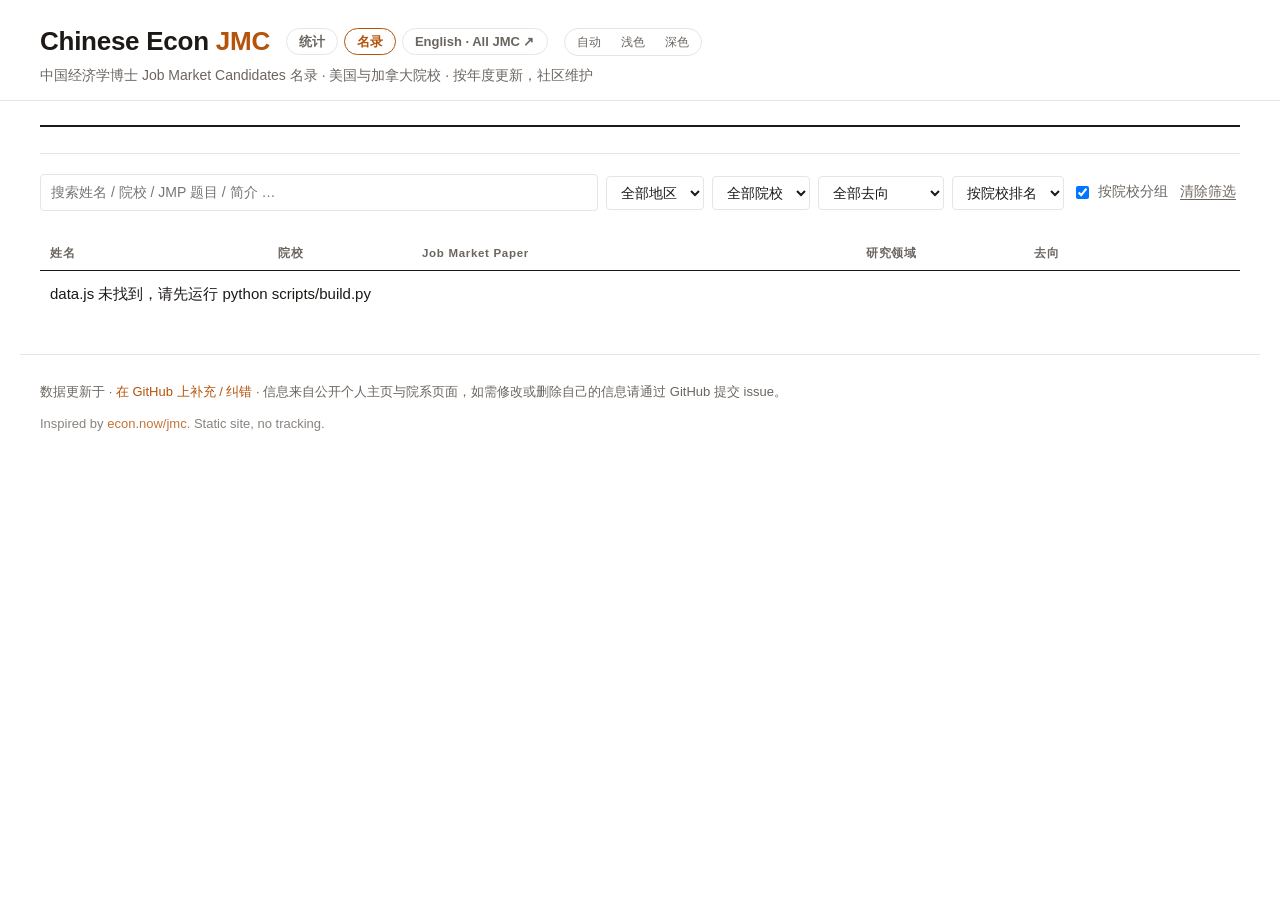
==== site/china/index.html @ bf8fd035 "Restructure as Econ JMC: English directory at the root, Chinese site as China JMC module in china/ -" ====
<!DOCTYPE html>
<html lang="zh-CN">
<head>
<meta charset="utf-8">
<meta name="viewport" content="width=device-width, initial-scale=1">
<title>Chinese Econ Job Market Candidates · 中国经济学博士求职者名录</title>
<meta name="description" content="A yearly, community-maintained directory of economics PhD job market candidates from mainland China.">
<script src="../theme.js"></script>
<link rel="stylesheet" href="../style.css">
</head>
<body class="directory-page">

<header class="topbar">
  <div class="wrap">
    <div class="brand">
      <div class="brand-row">
        <h1>Chinese Econ <span>JMC</span></h1>
        <nav class="pages" aria-label="Pages"><a href="stats.html">统计</a><a href="./" class="active" aria-current="page">名录</a><a href="../" lang="en">English · All JMC ↗</a></nav>
        <div class="theme-switch" role="group" aria-label="明暗模式"><button type="button" data-theme-set="auto">自动</button><button type="button" data-theme-set="light">浅色</button><button type="button" data-theme-set="dark">深色</button></div>
      </div>
      <p class="tagline">中国经济学博士 Job Market Candidates 名录 · 美国与加拿大院校 · 按年度更新，社区维护</p>
    </div>
    <nav class="cycles" id="cycle-tabs" aria-label="Job market cycle"></nav>
  </div>
</header>

<main class="wrap">

  <section class="kpis-band" id="stats" aria-live="polite"></section>
  <p class="cycle-note" id="cycle-note" hidden></p>

  <section class="controls">
    <div class="row">
      <input id="q" type="search" placeholder="搜索姓名 / 院校 / JMP 题目 / 简介 …" autocomplete="off">
      <select id="region"><option value="">全部地区</option></select>
      <select id="school"><option value="">全部院校</option></select>
      <select id="placement">
        <option value="">全部去向</option>
        <option value="known">已有去向</option>
        <option value="Faculty">教职 Faculty</option>
        <option value="Non-tenure-track">非终身轨教职</option>
        <option value="Postdoc">博后 Postdoc</option>
        <option value="Industry & Other">业界及其他</option>
        <option value="Deferred">延期上市场</option>
        <option value="unknown">去向未知</option>
      </select>
      <select id="sort">
        <option value="rank">按院校排名</option>
        <option value="name">按姓氏</option>
        <option value="school">按院校名称</option>
      </select>
      <label class="toggle"><input type="checkbox" id="group" checked> 按院校分组</label>
      <button id="reset" class="btn-ghost" type="button">清除筛选</button>
    </div>
    <div class="row chips" id="field-chips" aria-label="Research fields"></div>
  </section>

  <p class="result-count" id="count"></p>

  <section class="filter-prompt" id="prompt" hidden>
    <h2>查找候选人</h2>
    <p>在上方输入姓名、院校、JMP 题目或简介中的关键词，或按地区、院校、去向、研究领域筛选，即可列出符合条件的候选人。</p>
  </section>

  <section class="table-wrap" id="results">
    <table id="table">
      <thead>
        <tr>
          <th class="col-name">姓名</th>
          <th class="col-school">院校</th>
          <th class="col-jmp">Job Market Paper</th>
          <th class="col-fields">研究领域</th>
          <th class="col-place">去向</th>
        </tr>
      </thead>
      <tbody id="tbody"></tbody>
    </table>
    <p class="empty" id="empty" hidden>没有符合条件的候选人。</p>
  </section>

</main>

<footer class="wrap footer">
  <p>
    数据更新于 <span id="generated"></span> ·
    <a id="repo-link" href="#" target="_blank" rel="noopener">在 GitHub 上补充 / 纠错</a> ·
    信息来自公开个人主页与院系页面，如需修改或删除自己的信息请通过 GitHub 提交 issue。
  </p>
  <p class="muted">Inspired by <a href="https://econ.now/jmc/2025" target="_blank" rel="noopener">econ.now/jmc</a>. Static site, no tracking.</p>
</footer>

<script src="../data.js"></script>
<script src="app.js"></script>
</body>
</html>
---- site/style.css ----
:root {
  --bg: #fafaf9;
  --panel: #ffffff;
  --text: #1c1917;
  --muted: #6b6560;
  --line: #e7e5e4;
  --accent: #b45309;
  --accent-soft: #fff4e5;
  --tag: #f3f1ee;
  --faculty: #24497a;
  --faculty-bg: #e9eff7;
  --postdoc: #7a5410;
  --postdoc-bg: #f8f0de;
  --industry: #8f3628;
  --industry-bg: #f9ebe8;
  --radius: 8px;
  --serif: "Source Serif 4", "Source Serif Pro", Charter, "Bitstream Charter", "Sitka Text", Cambria, Georgia, "Noto Serif CJK SC", "Source Han Serif SC", "Songti SC", "STSong", "SimSun", serif;
  font-family: -apple-system, BlinkMacSystemFont, "Segoe UI", "PingFang SC", "Hiragino Sans GB", "Microsoft YaHei", "Noto Sans CJK SC", Helvetica, Arial, sans-serif;
}
@media (prefers-color-scheme: dark) {
  :root:not([data-theme="light"]) {
    --bg: #171412; --panel: #1f1b18; --text: #f5f2ef; --muted: #a8a099; --line: #3a332e;
    --accent: #f59e0b; --accent-soft: #3a2a12; --tag: #2a2521;
    --faculty: #a9c3e8; --faculty-bg: #1b2738; --postdoc: #e2bd72; --postdoc-bg: #33280f;
    --industry: #eba293; --industry-bg: #3a1e19;
  }
}
:root[data-theme="dark"] {
    --bg: #171412; --panel: #1f1b18; --text: #f5f2ef; --muted: #a8a099; --line: #3a332e;
    --accent: #f59e0b; --accent-soft: #3a2a12; --tag: #2a2521;
    --faculty: #a9c3e8; --faculty-bg: #1b2738; --postdoc: #e2bd72; --postdoc-bg: #33280f;
    --industry: #eba293; --industry-bg: #3a1e19;
  }
:root { color-scheme: light dark; }
:root[data-theme="light"] { color-scheme: light; }
:root[data-theme="dark"] { color-scheme: dark; }
* { box-sizing: border-box; }
html, body { margin: 0; background: var(--panel); color: var(--text); font-size: 15px; line-height: 1.5; }
a { color: var(--accent); text-decoration: none; }
a:hover { text-decoration: underline; }
.wrap { max-width: 1240px; margin: 0 auto; padding: 0 20px; }

/* header */
.topbar { border-bottom: 1px solid var(--line); background: var(--panel); }
.topbar .wrap { display: flex; flex-wrap: wrap; align-items: flex-end; justify-content: space-between; gap: 12px; padding-top: 22px; padding-bottom: 0; }
.brand h1 { margin: 0; font-size: 26px; letter-spacing: -0.01em; }
.brand h1 span { color: var(--accent); }
.brand-row { display: flex; flex-wrap: wrap; align-items: center; gap: 8px 16px; }
.pages { display: flex; gap: 6px; }
.pages a { font-size: 13px; font-weight: 600; color: var(--muted); padding: 3px 12px; border: 1px solid var(--line); border-radius: 999px; }
.pages a:hover { color: var(--text); text-decoration: none; border-color: var(--muted); }
.pages a.active { color: var(--accent); border-color: var(--accent); }
.tagline { margin: 4px 0 14px; color: var(--muted); font-size: 14px; }
.cycles { display: flex; gap: 4px; }
.cycles button { background: none; border: none; border-bottom: 3px solid transparent; padding: 10px 14px; font: inherit; font-weight: 600; color: var(--muted); cursor: pointer; }
.cycles button:hover { color: var(--text); }
.cycles button.active { color: var(--accent); border-bottom-color: var(--accent); }

/* ---- directory: summary band (same language as the stats report) ---- */
.kpis-band { display: grid; grid-template-columns: repeat(4, 1fr); margin: 24px 0 20px; padding: 12px 0 14px;
  border-top: 2px solid var(--text); border-bottom: 1px solid var(--line); }
.kpi { padding: 0 20px; border-left: 1px solid var(--line); }
.kpi:first-child { border-left: none; padding-left: 0; }
.kpi .n { font-family: var(--serif); font-size: 30px; font-weight: 600; line-height: 1.15; font-variant-numeric: lining-nums tabular-nums; }
.kpi .l { color: var(--text); font-size: 13.5px; margin-top: 3px; }
.kpi .l span { display: block; color: var(--muted); font-size: 12px; margin-top: 2px; }

.cycle-note { margin: -8px 0 18px; color: var(--muted); font-size: 12.5px; }

/* ---- controls ---- */
.controls { margin: 0 0 6px; }
.row { display: flex; flex-wrap: wrap; gap: 8px; align-items: center; }
.row + .row { margin-top: 10px; }
input[type=search], select { font: inherit; font-size: 14px; padding: 7px 10px; border: 1px solid var(--line); border-radius: 4px; background: var(--panel); color: var(--text); }
input[type=search]:focus, select:focus { outline: 2px solid color-mix(in oklab, var(--accent) 35%, transparent); outline-offset: 0; border-color: var(--accent); }
input[type=search] { flex: 1 1 280px; min-width: 200px; }
select { max-width: 260px; }
.toggle { display: inline-flex; align-items: center; gap: 6px; color: var(--muted); font-size: 13.5px; cursor: pointer; }
.btn-ghost { font: inherit; font-size: 13.5px; background: none; border: none; padding: 6px 4px; color: var(--muted); cursor: pointer; text-decoration: underline; text-underline-offset: 3px; }
.btn-ghost:hover { color: var(--text); }
.chips { gap: 4px 6px; }
.chip { font: inherit; font-size: 12.5px; padding: 2px 9px; border-radius: 3px; border: 1px solid var(--line); background: none; color: var(--text); cursor: pointer; }
.chip:hover { border-color: var(--muted); }
.chip.active { background: var(--text); border-color: var(--text); color: var(--panel); }
.chip .c { color: var(--muted); font-size: 11.5px; margin-left: 5px; font-variant-numeric: tabular-nums; }
.chip.active .c { color: inherit; opacity: .75; }

.result-count { color: var(--muted); font-size: 12.5px; margin: 14px 0 0; }

.filter-prompt { margin: 28px 0 48px; padding: 28px 0; border-top: 1.5px solid var(--text); border-bottom: 1px solid var(--line); text-align: center; }
.filter-prompt h2 { margin: 0 0 6px; font-family: var(--serif); font-size: 20px; font-weight: 600; }
.filter-prompt p { margin: 0 auto; max-width: 36em; color: var(--muted); font-size: 14px; line-height: 1.7; }

/* ---- the directory table ---- */
.table-wrap { overflow-x: auto; margin-bottom: 36px; }
table { width: 100%; border-collapse: collapse; }
th, td { text-align: left; padding: 12px 10px; vertical-align: top; }
thead th { font-size: 11.5px; font-weight: 600; letter-spacing: .06em; color: var(--muted); background: var(--panel);
  border-bottom: 1.5px solid var(--text); position: sticky; top: 0; z-index: 1; padding-top: 10px; padding-bottom: 8px; }
table.grouped .col-school, table.grouped td.school { display: none; }
.col-name { width: 19%; }
.col-school { width: 12%; }
.col-jmp { width: 37%; }
.col-fields { width: 14%; }
.col-place { width: 18%; }

tr.group th { padding: 26px 10px 8px; border-bottom: 1px solid var(--line); font-weight: 400; background: none; position: static; letter-spacing: 0; color: var(--text); }
tr.group th .rank { display: inline-block; min-width: 36px; font-family: var(--serif); color: var(--muted); font-size: 14px; }
tr.group th .sn { font-family: var(--serif); font-size: 18px; font-weight: 600; }
tr.group th .zh { color: var(--muted); font-size: 13.5px; margin-left: 8px; }
tr.group th .n { float: right; color: var(--muted); font-size: 12px; margin-top: 5px; font-variant-numeric: tabular-nums; }
tr.group th .note { color: var(--muted); font-size: 12.5px; font-style: italic; margin-left: 12px; }
tr.group.empty th { padding-top: 12px; padding-bottom: 6px; }
tr.group.empty th .sn { font-size: 15px; font-weight: 500; color: var(--muted); }
tr.group.empty th .rank { font-size: 13px; }

tr.cand { cursor: pointer; }
tr.cand td { border-bottom: 1px solid color-mix(in oklab, var(--line) 70%, var(--panel)); }
tr.cand:hover td { background: color-mix(in oklab, var(--tag) 70%, var(--panel)); }
tr.cand.open td { background: var(--tag); border-bottom: none; }
td.name .nm { font-weight: 600; font-size: 15px; }
td.name .zh { color: var(--muted); margin-left: 5px; font-size: 14px; }
td.name .meta { display: block; color: var(--muted); font-size: 12px; margin-top: 3px; font-variant-numeric: tabular-nums; }
td.name .site { color: var(--accent); }
td.school { font-size: 14px; }
td.school .rank { color: var(--muted); font-size: 12px; margin-right: 4px; }
td.jmp .jt { font-family: var(--serif); font-size: 15.5px; line-height: 1.45; color: var(--text); }
td.fields { font-size: 12.5px; color: var(--muted); line-height: 1.6; }
td.fields span + span::before { content: " · "; color: color-mix(in oklab, var(--muted) 60%, var(--panel)); }
td.fields .raw { font-style: italic; }
.none { color: color-mix(in oklab, var(--muted) 70%, var(--panel)); }

/* placement: colored dot + label, then the destination */
.pl { display: inline-flex; align-items: center; gap: 6px; font-size: 12px; font-weight: 600; letter-spacing: .02em; }
.pl i { width: 7px; height: 7px; border-radius: 50%; background: currentColor; flex: none; }
.pl.Faculty { color: var(--faculty); }
.pl.Non-tenure-track { color: var(--faculty); }
.pl.Non-tenure-track i { background: none; box-shadow: inset 0 0 0 1.5px currentColor; }
.pl.Postdoc { color: var(--postdoc); }
.pl.Industry { color: var(--industry); }
.pl.Deferred { color: var(--muted); }
.pl.Deferred i { background: none; box-shadow: inset 0 0 0 1.5px currentColor; }
td.place .txt { display: block; font-size: 13.5px; margin-top: 2px; line-height: 1.45; }

/* expanded row */
tr.detail td { background: var(--tag); padding: 4px 10px 18px; border-bottom: 1px solid var(--line); }
.detail-inner { display: grid; grid-template-columns: 2fr 1fr; gap: 28px; font-size: 14px; line-height: 1.65; }
.detail-inner h4 { margin: 0 0 4px; font-size: 11.5px; font-weight: 600; letter-spacing: .06em; color: var(--muted); }
.detail-inner p { margin: 0 0 8px; }
.detail-inner ul { margin: 0; padding-left: 18px; }
.detail-inner .src { color: var(--muted); font-size: 12px; }
/* research output: label column + serif titles, like the JMP column and the stats report */
.research { grid-column: 1 / -1; border-top: 1px solid var(--line); padding-top: 12px; }
.research h4 { margin-bottom: 8px; }
.r-group { display: grid; grid-template-columns: 170px 1fr; gap: 16px; padding: 10px 0; }
.r-group + .r-group { border-top: 1px dashed color-mix(in oklab, var(--line) 80%, transparent); }
.r-label { display: flex; flex-wrap: wrap; align-items: baseline; align-self: start; align-content: flex-start; padding-top: 2px; gap: 2px 7px; font-size: 12px; font-weight: 600; letter-spacing: .02em; }
.r-label i { width: 7px; height: 7px; border-radius: 50%; background: currentColor; flex: none; align-self: center; }
.r-label span { flex-basis: 100%; padding-left: 14px; color: var(--muted); font-weight: 400; font-variant-numeric: tabular-nums; }
.pub .r-label, .rc.pub i { color: var(--faculty); }
.rr .r-label, .rc.rr i { color: var(--postdoc); }
.wp .r-label, .rc.wp i { color: var(--muted); }
.rc.wp i { background: none; box-shadow: inset 0 0 0 1.5px currentColor; }
.wp .r-label i { background: none; box-shadow: inset 0 0 0 1.5px currentColor; }
.papers { list-style: none; margin: 0; padding: 0 !important; }
.papers li { margin: 0 0 9px; line-height: 1.45; }
.papers li:last-child { margin-bottom: 0; }
.papers .pt { font-family: var(--serif); font-size: 15px; color: var(--text); }
.papers .pt a { color: inherit; text-decoration: underline; text-decoration-color: color-mix(in oklab, var(--accent) 45%, transparent); text-underline-offset: 3px; }
.papers .pt a:hover { color: var(--accent); }
.papers .pm { display: block; color: var(--muted); font-size: 12.5px; margin-top: 1px; }
.papers .pm em { color: var(--text); }
.papers .pn { font-style: italic; }
.jmp-tag { display: inline-block; margin-left: 7px; padding: 0 5px; font-size: 10.5px; font-weight: 700; letter-spacing: .06em; line-height: 16px;
  color: var(--accent); border: 1px solid currentColor; border-radius: 3px; vertical-align: 2px; }
td.name .rcs { display: block; margin-top: 4px; font-size: 11.5px; color: var(--muted); font-variant-numeric: tabular-nums; }
td.name .rc { display: inline-flex; align-items: center; gap: 4px; margin-right: 10px; }
td.name .rc i { width: 6px; height: 6px; border-radius: 50%; background: currentColor; flex: none; }
.empty { padding: 30px; text-align: center; color: var(--muted); }

.footer { color: var(--muted); font-size: 13px; padding-bottom: 40px; border-top: 1px solid var(--line); padding-top: 14px; }
.footer .muted { opacity: .8; }

/* narrow screens: rows become stacked entries */
@media (max-width: 760px) {
  .topbar .wrap { align-items: flex-start; }
  .cycles { width: 100%; overflow-x: auto; }
  .kpis-band { grid-template-columns: 1fr 1fr; row-gap: 12px; }
  .kpi:nth-child(3) { border-left: none; padding-left: 0; }
  .kpi .n { font-size: 24px; }
  select { max-width: 100%; }
  thead { display: none; }
  table, tbody, tr, td, th { display: block; width: 100%; }
  tr.cand { padding: 12px 0 10px; border-bottom: 1px solid var(--line); }
  tr.cand td { border: none; padding: 2px 0; }
  td.name .meta { display: inline; margin-left: 6px; }
  td.jmp .jt { font-size: 15px; }
  tr.group th { padding: 20px 0 6px; }
  tr.group th .n { float: none; margin-left: 8px; }
  tr.detail td { padding: 6px 8px 14px; }
  .detail-inner { grid-template-columns: 1fr; gap: 10px; }
  .r-group { grid-template-columns: 1fr; gap: 6px; }
  .r-label span { flex-basis: auto; padding-left: 0; }
}

/* light / dark / auto switch (theme.js) */
.theme-switch { display: inline-flex; border: 1px solid var(--line); border-radius: 999px; padding: 2px; }
.theme-switch button { font: inherit; font-size: 12px; border: none; background: none; color: var(--muted); padding: 2px 10px; border-radius: 999px; cursor: pointer; }
.theme-switch button:hover { color: var(--text); }
.theme-switch button.active { background: var(--tag); color: var(--text); font-weight: 600; }

/* ---- English site (index.html): views beyond the candidate table ---- */
.brand h1 a.home { color: inherit; text-decoration: none; }
.pages a.cn { border-style: dashed; }
.cycles[hidden] { display: none; }
.crumb { margin: 22px 0 0; color: var(--muted); font-size: 13px; }
.view-h { margin: 28px 0 4px; font-family: var(--serif); font-size: 24px; font-weight: 600; }
.intro { margin: 0 0 18px; color: var(--muted); font-size: 14px; }
.muted { color: var(--muted); }
td.name a.nm { color: var(--text); }
td.name a.nm:hover { color: var(--accent); text-decoration: none; }

/* candidate profile */
.profile { margin: 10px 0 40px; padding-top: 16px; border-top: 2px solid var(--text); }
.profile h2 { margin: 0; font-family: var(--serif); font-size: 30px; font-weight: 600; line-height: 1.2; }
.profile .sub { margin: 6px 0 18px; color: var(--muted); font-size: 14px; }
.profile .sub .rank { font-family: var(--serif); }
.facts { margin: 0 0 18px; border-top: 1px solid var(--line); }
.facts > div { display: grid; grid-template-columns: 170px 1fr; gap: 16px; padding: 12px 0; border-bottom: 1px solid var(--line); }
.facts dt { font-size: 11.5px; font-weight: 600; letter-spacing: .06em; color: var(--muted); padding-top: 3px; }
.facts dd { margin: 0; font-size: 14px; }
.facts .jt { font-family: var(--serif); font-size: 17px; line-height: 1.45; }
.facts .place .txt { display: block; font-size: 14px; margin-top: 2px; }
.profile .research { border-top: none; padding-top: 0; }
.profile > .src { color: var(--muted); font-size: 12.5px; margin-top: 18px; }

/* institutions table */
table.inst td, table.inst th { padding: 8px 10px; }
table.inst thead th { white-space: nowrap; }
table.inst td { border-bottom: 1px solid color-mix(in oklab, var(--line) 70%, var(--panel)); font-size: 14px; }
table.inst .num { text-align: right; font-variant-numeric: tabular-nums; }
table.inst td.rank { color: var(--muted); font-family: var(--serif); }
table.inst td a { color: var(--text); }
table.inst tr.clk { cursor: pointer; }
table.inst tr.clk:hover td { background: color-mix(in oklab, var(--tag) 70%, var(--panel)); }

/* field grid */
.fgrid { display: grid; grid-template-columns: repeat(auto-fill, minmax(260px, 1fr)); gap: 0 28px; margin-bottom: 40px; border-top: 1.5px solid var(--text); }
.fcell { display: grid; grid-template-columns: 1fr auto; gap: 4px 10px; padding: 12px 0; border-bottom: 1px solid var(--line); color: var(--text); }
.fcell:hover { text-decoration: none; }
.fcell:hover .fn { color: var(--accent); }
.fcell .fn { font-family: var(--serif); font-size: 17px; font-weight: 600; }
.fcell .c { font-family: var(--serif); font-size: 17px; font-variant-numeric: tabular-nums; }
.fcell .bar { grid-column: 1 / -1; height: 4px; background: var(--tag); border-radius: 2px; overflow: hidden; }
.fcell .bar i { display: block; height: 100%; background: var(--accent); opacity: .75; }
.fcell .fs { grid-column: 1 / -1; color: var(--muted); font-size: 12px; }

/* about */
.about { max-width: 46em; margin-bottom: 40px; font-size: 15px; line-height: 1.7; }
.about h3 { margin: 24px 0 4px; font-family: var(--serif); font-size: 18px; font-weight: 600; }
.about p { margin: 0 0 10px; }
.about code { font-size: 13px; background: var(--tag); padding: 1px 5px; border-radius: 3px; }

@media (max-width: 760px) {
  .facts > div { grid-template-columns: 1fr; gap: 4px; }
  table.inst thead { display: table-header-group; }
  table.inst, table.inst tbody, table.inst tr, table.inst td, table.inst th { display: revert; width: auto; }
}
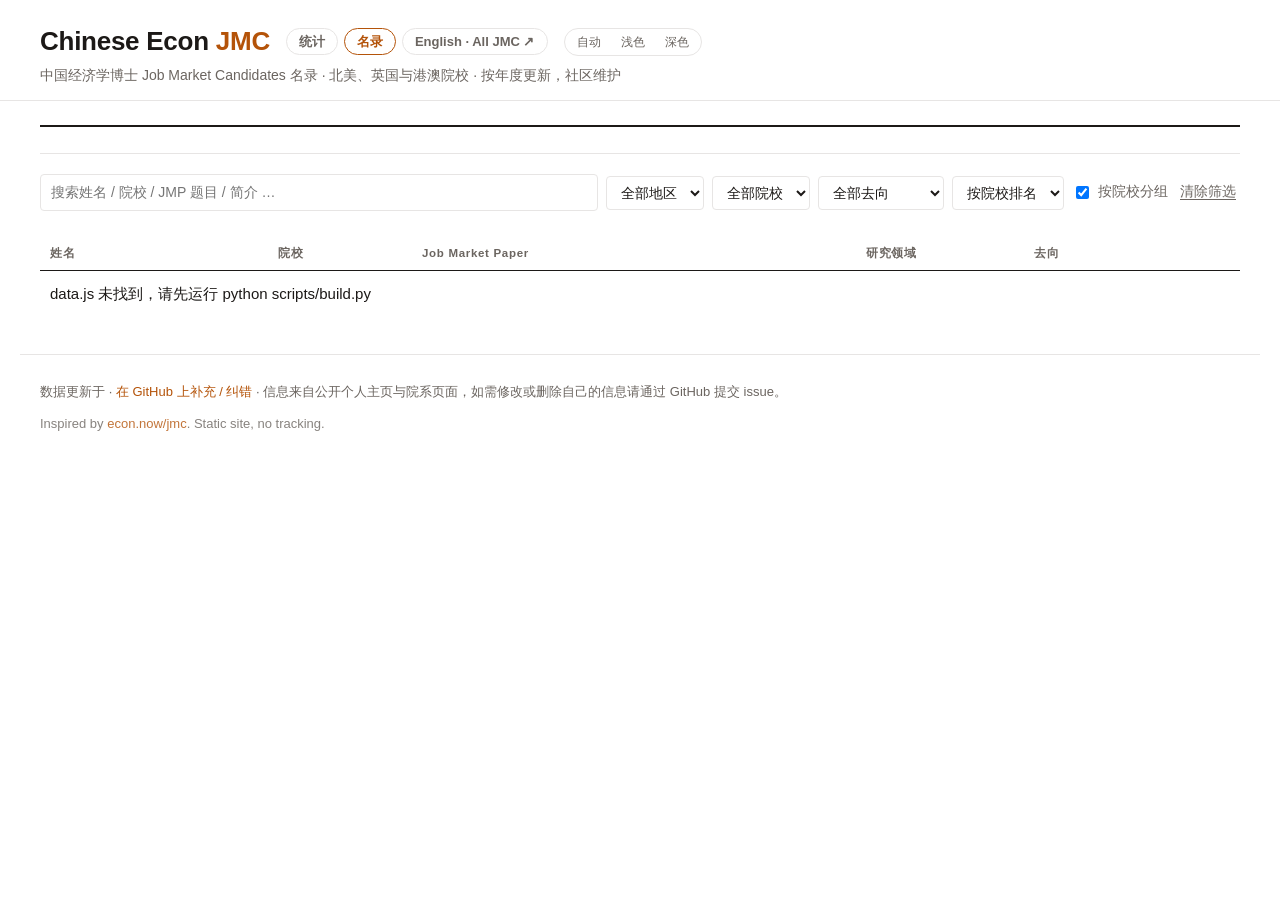
==== commit 0ea34c40: "China JMC 2026-2027: add UK region (LSE, Oxford, Warwick) Co-Authored-By: Claude Opus 5.5 <noreply@a" ====
--- a/site/china/index.html
+++ b/site/china/index.html
@@ -18,7 +18,7 @@
         <nav class="pages" aria-label="Pages"><a href="stats.html">统计</a><a href="./" class="active" aria-current="page">名录</a><a href="../" lang="en">English · All JMC ↗</a></nav>
         <div class="theme-switch" role="group" aria-label="明暗模式"><button type="button" data-theme-set="auto">自动</button><button type="button" data-theme-set="light">浅色</button><button type="button" data-theme-set="dark">深色</button></div>
       </div>
-      <p class="tagline">中国经济学博士 Job Market Candidates 名录 · 美国与加拿大院校 · 按年度更新，社区维护</p>
+      <p class="tagline">中国经济学博士 Job Market Candidates 名录 · 北美、英国与港澳院校 · 按年度更新，社区维护</p>
     </div>
     <nav class="cycles" id="cycle-tabs" aria-label="Job market cycle"></nav>
   </div>
--- a/site/style.css
+++ b/site/style.css
@@ -266,3 +266,17 @@
   table.inst thead { display: table-header-group; }
   table.inst, table.inst tbody, table.inst tr, table.inst td, table.inst th { display: revert; width: auto; }
 }
+td.name .meta.ug { margin-top: 1px; }
+.edu { list-style: none; margin: 0; padding: 0; }
+.edu li { display: grid; grid-template-columns: 44px 1fr; gap: 8px; margin: 0 0 3px; }
+.edu .yr { color: var(--muted); font-variant-numeric: tabular-nums; }
+.edu b { font-weight: 600; }
+
+/* discipline switcher (one directory per field) above the brand */
+.dbs { flex-basis: 100%; display: flex; flex-wrap: wrap; gap: 2px 18px; margin: -10px 0 4px; padding-bottom: 8px; border-bottom: 1px solid var(--line); font-size: 13px; }
+.dbs:empty { display: none; }
+.dbs a { color: var(--muted); font-weight: 600; padding: 2px 0; border-bottom: 2px solid transparent; }
+.dbs a:hover { color: var(--text); text-decoration: none; }
+.dbs a.active { color: var(--accent); border-bottom-color: var(--accent); }
+.dbs .lbl { color: var(--muted); font-weight: 400; }
+.brand h1 b { font-weight: inherit; }
